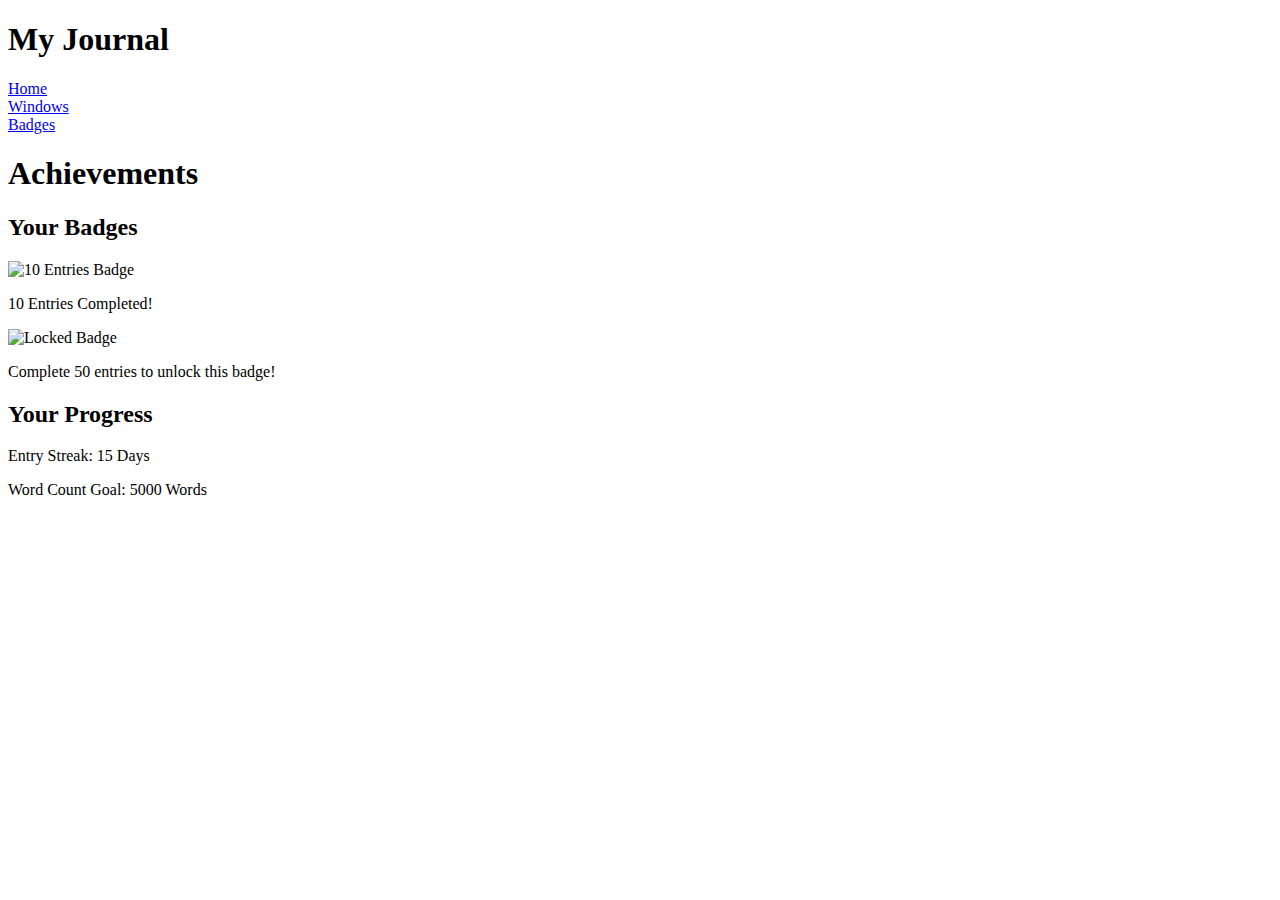
==== badges.html @ 163d496b "Add files via upload" ====
<!DOCTYPE html>
<html lang="en">
<head>
  <meta charset="UTF-8">
  <meta name="viewport" content="width=device-width, initial-scale=1.0">
  <title>Journal Entry</title>
  <link rel="stylesheet" type="text/css" href="css/style.css">
  
  <!-- Header Start -->
  <header>
    <div class="header1"> 
      <h1>My Journal</h1>
    </div>
    <div class="container-fluid">
      <div class="navb-items">
        <div class="item">
          <a href="/">Home</a>
        </div>
        <div class="item">
          <a href="windows.html">Windows</a>
        </div>
        <div class="item">
          <a href="badges.html">Badges</a>
        </div>
      </div>
    </div>
  </header>


<div id="achievement-page">
  <h1>Achievements</h1>
    
    <section id="badges">
      <h2>Your Badges</h2>
      <div class="badge unlocked">
        <img src="badge-10-entries.png" alt="10 Entries Badge">
        <p>10 Entries Completed!</p>
      </div>
      <div class="badge locked">
        <img src="badge-locked.png" alt="Locked Badge">
        <p>Complete 50 entries to unlock this badge!</p>
      </div>
    </section>
    
    <section id="progress">
      <h2>Your Progress</h2>
      <div class="progress-item">
        <p>Entry Streak: 15 Days</p>
        <div class="progress-bar">
          <div class="progress" style="width: 50%;"></div>
        </div>
      </div>
      <div class="progress-item">
        <p>Word Count Goal: 5000 Words</p>
        <div class="progress-bar">
          <div class="progress" style="width: 75%;"></div>
        </div>
      </div>
    </section>
  </div>
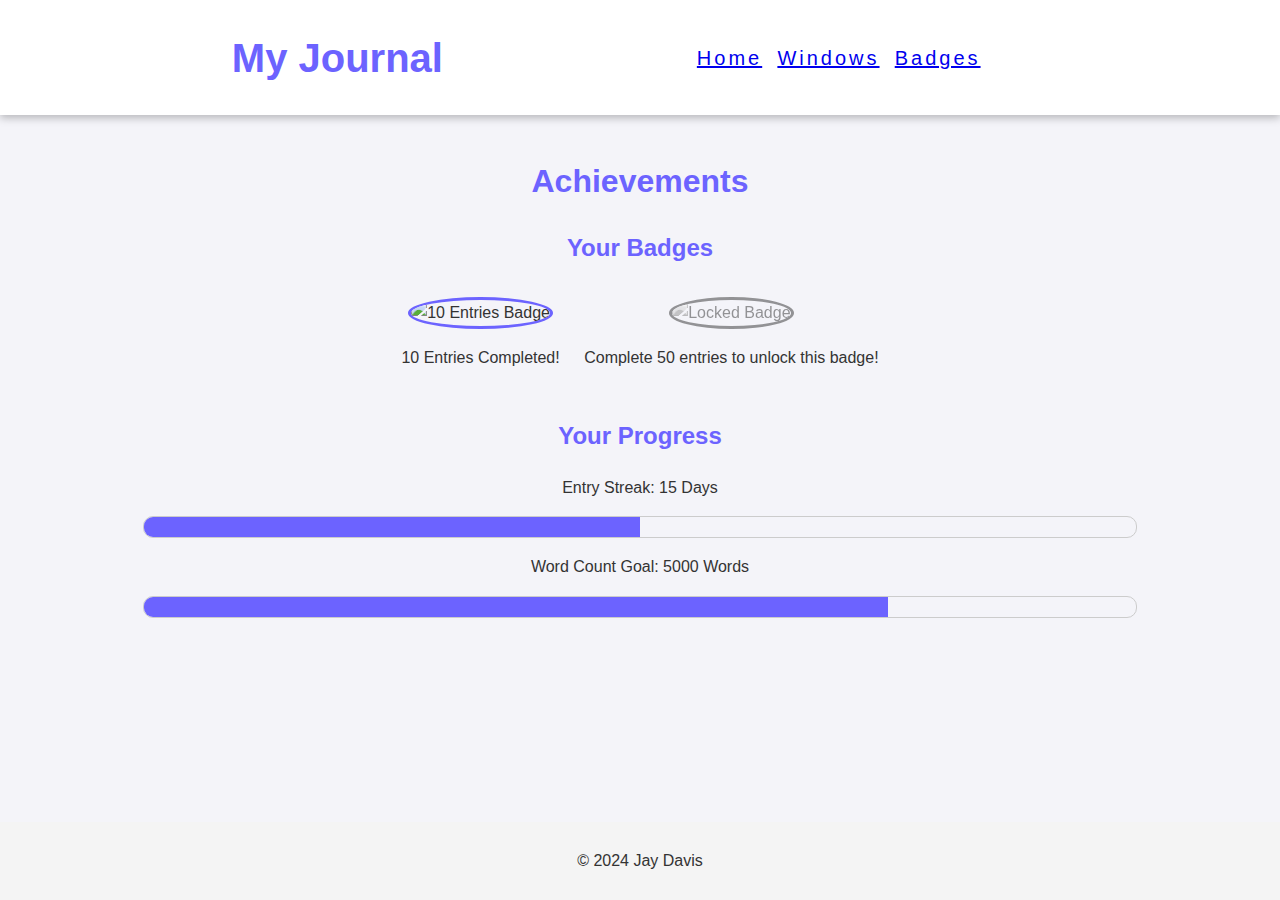
==== commit 579769fe: "Add files via upload" ====
--- a/badges.html
+++ b/badges.html
@@ -5,7 +5,9 @@
   <meta name="viewport" content="width=device-width, initial-scale=1.0">
   <title>Journal Entry</title>
   <link rel="stylesheet" type="text/css" href="css/style.css">
-  
+</head>
+
+  <body>
   <!-- Header Start -->
   <header>
     <div class="header1"> 
@@ -25,7 +27,7 @@
       </div>
     </div>
   </header>
-
+</head>
 
 <div id="achievement-page">
   <h1>Achievements</h1>
@@ -33,11 +35,11 @@
     <section id="badges">
       <h2>Your Badges</h2>
       <div class="badge unlocked">
-        <img src="badge-10-entries.png" alt="10 Entries Badge">
+        <img src="10 entry medal.png" alt="10 Entries Badge">
         <p>10 Entries Completed!</p>
       </div>
       <div class="badge locked">
-        <img src="badge-locked.png" alt="Locked Badge">
+        <img src="achiever.png" alt="Locked Badge">
         <p>Complete 50 entries to unlock this badge!</p>
       </div>
     </section>
@@ -57,4 +59,10 @@
         </div>
       </div>
     </section>
-  </div>+  </div>
+</body>
+
+
+  <footer>
+    <p>&copy; 2024 Jay Davis</p>
+  </footer>--- a/css/style.css
+++ b/css/style.css
@@ -0,0 +1,433 @@
+/*navigation bar*/
+nav ul li {
+  display: inline;
+  margin-right: 10px;
+}
+body {
+    font-family: Arial, sans-serif;
+    margin: 0;
+    padding: 0;
+    line-height: 1.6;
+    background: #f4f4f9;
+    color: #333;
+  }
+  
+  header {
+    background: #6c63ff;
+    color: #fff;
+    padding: 1em 0;
+    text-align: center;
+    font-size: 15pt;
+  }
+  header {
+    width: 100vw;
+    height: 75px;
+    background-color: #fff;
+    box-shadow: 0px 3px 8px rgba(0, 0, 0, 25%);
+    display: flex;
+    align-items: center;
+    justify-content: space-evenly;
+  }
+  
+  
+  header .container-fluid {
+    /* width: 100%; */
+    padding: 0 60px;
+    display: flex;
+    align-items: center;
+    justify-content: space-between;
+  }
+  
+  header .header1{
+    display: flex;
+    align-items: center;
+    justify-content: center; /* Centers horizontally */
+    align-items: center; /* Centers vertically */
+  }
+  
+  header .navb-logo {
+    font-weight: 800;
+    font-size: 32px;
+  }
+  
+  header .navb-items {
+    display: flex;
+    align-items: center;
+    justify-content: flex-end;
+    letter-spacing: 3px;
+    width: 100%;
+  }
+  
+  header .mobile-toggle i {
+    font-size: 20px;
+  }
+  
+  header .item {
+    margin: 1% 3%;
+    text-align: center;
+    letter-spacing: 3px;
+    color: #102447;
+    transition: all 0.1s ease;
+    -webkit-transition: all 0.1s ease;
+    -moz-transition: all 0.1s ease;
+    -ms-transition: all 0.1s ease;
+    -o-transition: all 0.1s ease;
+    border-bottom: 0px solid #64d6f4;
+    border-top: 0px solid #64d6f4;
+    cursor: pointer;
+  }
+  
+  header .item:hover {
+    border-bottom: 3px solid #64d6f4;
+    border-top: 3px solid #64d6f4;
+  }
+  
+  header .item-button a {
+    background-color: #102447;
+    width: 150px;
+    height: 50px;
+    display: flex;
+    justify-content: center;
+    align-items: center;
+    font-size: 16px;
+    font-weight: 600;
+    color: #fff;
+    transition: all 0.5s ease;
+    -webkit-transition: all 0.5s ease;
+    -moz-transition: all 0.5s ease;
+    -ms-transition: all 0.5s ease;
+    -o-transition: all 0.5s ease;
+  }
+  
+  header .item-button a:hover {
+    background-color: #64d6f4;
+  }
+
+  main {
+    padding: 5em;
+  }
+  
+  section {
+    margin: 2em 0;
+  }
+  
+  form {
+    display: flex;
+    flex-direction: column;
+    gap: 1em;
+  }
+  
+  form label {
+    font-weight: bold;
+  }
+  
+  form input, form textarea, form button {
+    padding: 0.5em;
+    font-size: 1em;
+  }
+  
+  button {
+    background: #6c63ff;
+    color: #fff;
+    border: none;
+    cursor: pointer;
+    padding: 20px;
+    border-radius: 10px;
+  }
+  
+  form button:hover {
+    background: #4a46b3;
+  }
+  
+  #entries {
+    background: #fff;
+    border: 1px solid #ccc;
+    padding: 1em;
+  }
+  
+  .entry {
+    margin-bottom: 1em;
+    padding: 1em;
+    border: 1px solid #ccc;
+    background: #fafafa;
+  }
+  
+  .entry h3 {
+    margin: 0;
+  }
+  
+  .entry button {
+    margin-top: 0.5em;
+    padding: 0.3em 0.6em;
+    font-size: 0.9em;
+    color: #fff;
+    background: #e74c3c;
+    border: none;
+    cursor: pointer;
+  }
+  
+  .entry button:hover {
+    background: #c0392b;
+  }
+  #entry-form {
+    border-radius: 10px;
+  }
+  .form-group {
+    display: flex; /* Use Flexbox for alignment */
+    align-items: center; /* Vertically align label and input */
+    gap: 10px; /* Add spacing between label and input */
+  }
+
+  #submit {
+    margin: auto;
+    width: 200px;
+  }
+  
+  /* .form-group label {
+    flex: 1; /* Allow the label to take up some space 
+  } */
+  
+  .form-group input {
+    flex: 2; /* Allow the input to take more space */
+    width: 250px; /* Ensure the input takes full available width */
+  }
+    
+
+  
+    #quote-section {
+    display: flex;
+    flex-direction: row; /* Stack the quote and button vertically */
+    align-items: center; /* Center-align items horizontally */
+    justify-content: center; /* Center content vertically */
+    margin-top: 20px; /* Add spacing above the section */
+    gap: 15px; }
+
+    /* #title, #date{
+    max-width: 70%
+} */
+  /* Add border radius to input and textarea */
+  input, textarea {
+    border-radius: 10px;
+  }
+  /* Add differnt border radius  specifically to text input */
+  #content {
+    border-radius: 50px;
+    display: flex;
+  flex-direction: column; /* Ensures no other elements share the row */
+  width: 80%; /* Adjust this percentage to your desired width */
+  margin: 0 auto; /* Centers the content box */
+  max-width: 1200px; 
+  padding: 50px;
+  font-size: 12pt;
+  }
+
+  #mood-options {
+    display: flex; /* Display emojis in a row */
+    justify-content: center; /* Center emojis */ /* Add spacing above and below emojis */
+    align-items: center;
+    gap: 30px
+
+  }
+
+  /* Hide the actual radio buttons */
+#mood-options input[type="radio"] {
+    display: none;
+  }
+  
+  /* Style the emoji labels */
+  #mood-options label {
+    font-size: 3rem; /* Make emojis larger */
+    cursor: pointer; /* Pointer cursor for clickable effect */
+    margin: 0 10px; /* Add spacing between emojis */
+  }
+  
+  /* Highlight the selected emoji */
+  #mood-options input[type="radio"]:checked + label {
+    border: 2px solid #6c63ff; /* Add a border around selected emoji */
+    border-radius: 50%; /* Make border round */
+    padding: 5px; /* Add spacing inside border */
+  }
+
+
+
+
+
+
+
+
+  /*Badges Page*/
+  #achievement-page {
+    font-family: Arial, sans-serif;
+    padding: 20px;
+    text-align: center;
+  }
+  
+  h1, h2 {
+    color: #6c63ff;
+  }
+  
+  #badges {
+    margin: 20px 0;
+  }
+  
+  .badge {
+    display: inline-block;
+    margin: 10px;
+    text-align: center;
+  }
+  
+  .badge img {
+    width: 100px;
+    height: 100px;
+  }
+  
+  .unlocked img {
+    border: 3px solid #6c63ff;
+    border-radius: 50%;
+  }
+  
+  .locked img {
+    filter: grayscale(100%);
+    opacity: 0.5;
+    border: solid;
+    border-radius: 50%;
+  }
+  
+  #progress {
+    margin: 20px 0;
+  }
+  
+  .progress-item {
+    margin-bottom: 15px;
+  }
+  
+  .progress-bar {
+    background-color: #f4f4f9;
+    border: 1px solid #ccc;
+    height: 20px;
+    width: 80%;
+    margin: 0 auto;
+    border-radius: 10px;
+    overflow: hidden;
+  }
+  
+  .progress {
+    background-color: #6c63ff;
+    height: 100%;
+  }
+
+  html, body {
+    margin: 0;
+    padding: 0;
+    height: 100%; /* Make the body take up the full height of the viewport */
+    display: flex;
+    flex-direction: column; /* Stack content vertically */
+  }
+  #achievement-page {
+    flex: 1; /* Make this section expand to fill available space */
+  }
+  
+  footer {
+    text-align: center;
+    background-color: #f4f4f4;
+    padding: 10px;
+    position: relative; /* Default positioning */
+  }
+
+
+  /*Virutal Window Page*/
+  .virtual-window {
+    position: relative;
+    width: 100%;
+    max-width: 1000px;
+    height: 400px;
+    margin: 0px auto;
+    border: 10px solid #ddd;
+    border-radius: 12px;
+    background: rgba(255, 255, 255, 0.2); /* Semi-transparent background */
+    backdrop-filter: blur(10px); /* Frosted glass effect */
+    border: 1px solid rgba(255, 255, 255, 0.3);
+    box-shadow: 0 4px 8px rgba(0, 0, 0, 0.2);
+    overflow: hidden;
+    background-color: lightblue; /* Add desired frame color */
+  }
+  
+  .virtual-window .overlay {
+    width: 100%; /* Make the window responsive */
+    max-width: 500px; /* Set a maximum width */
+    height: 500px; /* Adjust the height */
+    margin: 20px auto; /* Center the window */
+    border: 10px solid #ddd; /* Add a light gray frame */
+    border-radius: 12px; /* Round the corners for a soft look */
+    box-shadow: 0 4px 8px rgba(0, 0, 0, 0.2); /* Add shadow for a realistic effect */
+    overflow: hidden; /* Prevent content overflow */
+    background-color: #f5f5f5; /* Frame color */
+    position: relative; /* Ensure ::before grid lines work properly */
+    transition: top 0.5s ease, left 0.5s ease, transform 0.5s ease
+  }
+  
+  .virtual-window video {
+    width: 100%; /* Video fills the container */
+    height: 100%; /* Maintain aspect ratio */
+    object-fit: cover; /* Ensure video scales without distortion */
+  }
+
+  #change-video-btn {
+    display: block;
+    margin: 10px auto;
+    padding: 10px 20px;
+    font-size: 16px;
+    color: white;
+    background-color: #6c63ff;
+    border: none;
+    border-radius: 5px;
+    cursor: pointer;
+  }
+#change-video-btn:hover {
+  background-color: #4a46b3;
+}  
+
+.virtual-window-container {
+  position: relative; /* Ensures the placeholder aligns correctly */
+}
+
+.virtual-window-placeholder {
+  height: 405px; /* Match the height of the virtual window */
+  width: 100%; /* Ensure it spans the full width */
+  margin: 20px auto; /* Match the virtual window's margin */
+  padding: 0; /* Match padding (if any) */
+  border: 10px solid transparent; /* Placeholder for border effect */
+  box-sizing: border-box; /* Include padding and border in width/height */
+}
+
+
+.placeholder-text {
+  display: none; /* Hidden by default */
+  font-size: 18px;
+  font-style: italic;
+  color: #333;
+  margin: 20px auto;
+  padding: 10px;
+  border: 1px solid #ccc;
+  border-radius: 5px;
+  background-color: #f9f9f9;
+  max-width: 600px;
+  text-align: center;
+}
+
+#jornaling-text {
+  display: flex;
+  flex-direction: column; /* Ensures elements are stacked vertically */
+  align-items: center; /* Centers elements horizontally */
+  justify-content: center; /* Centers elements vertically (if needed, adjust height accordingly) */
+  text-align: center; /* Ensures text is centered */
+  padding: 20px; /* Optional: Adds padding around the section */
+  min-height: 300px; /* Optional: Adjust height as needed */
+}
+
+#jornaling-text button {
+  margin-top: 20px; /* Adds some spacing above the button */
+  padding: 10px 20px; /* Optional: Adjust button padding for aesthetics */
+}
+
+
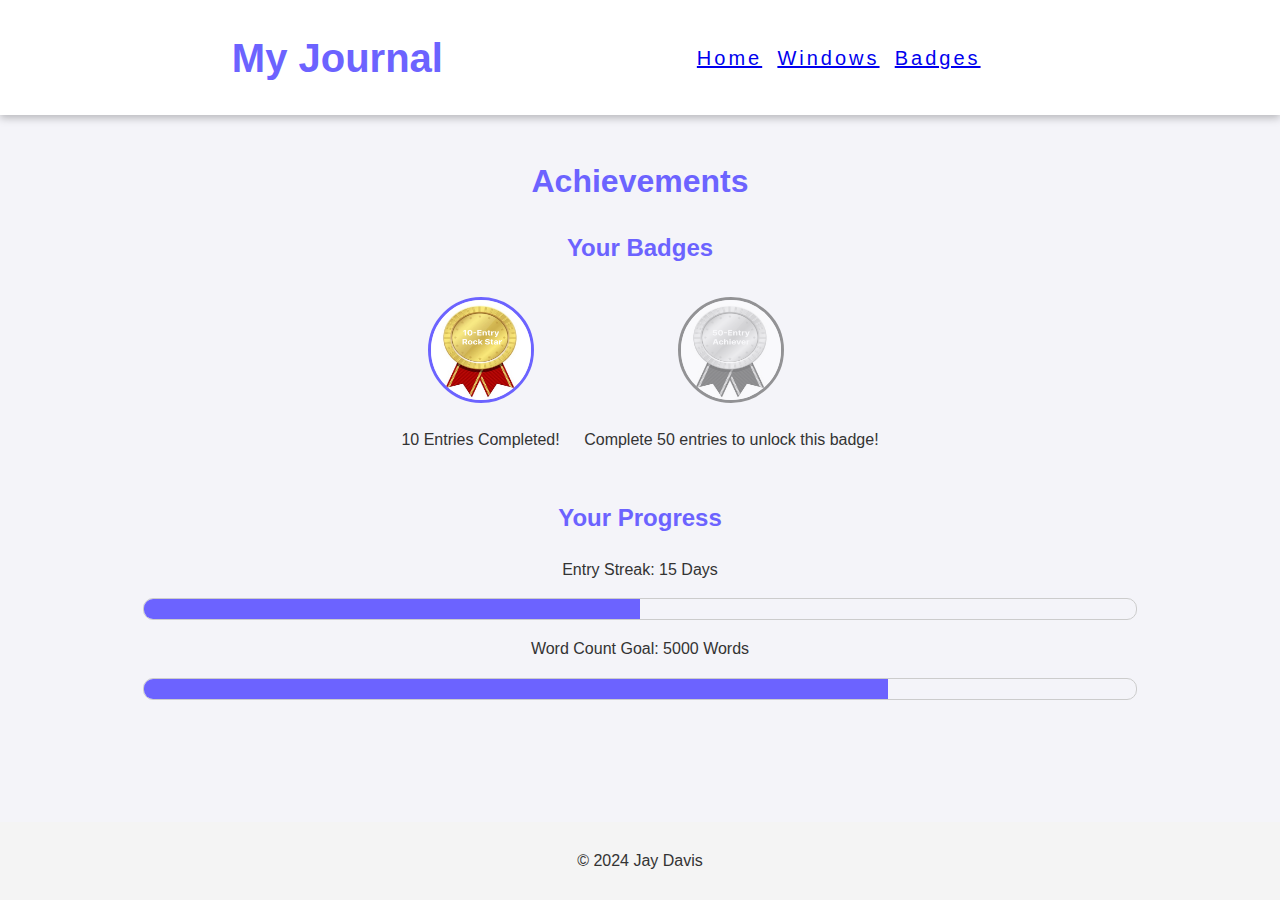
==== commit e4843b9c: "Add files via upload" ====
--- a/badges.html
+++ b/badges.html
@@ -16,7 +16,7 @@
     <div class="container-fluid">
       <div class="navb-items">
         <div class="item">
-          <a href="/">Home</a>
+          <a href="index.html">Home</a>
         </div>
         <div class="item">
           <a href="windows.html">Windows</a>
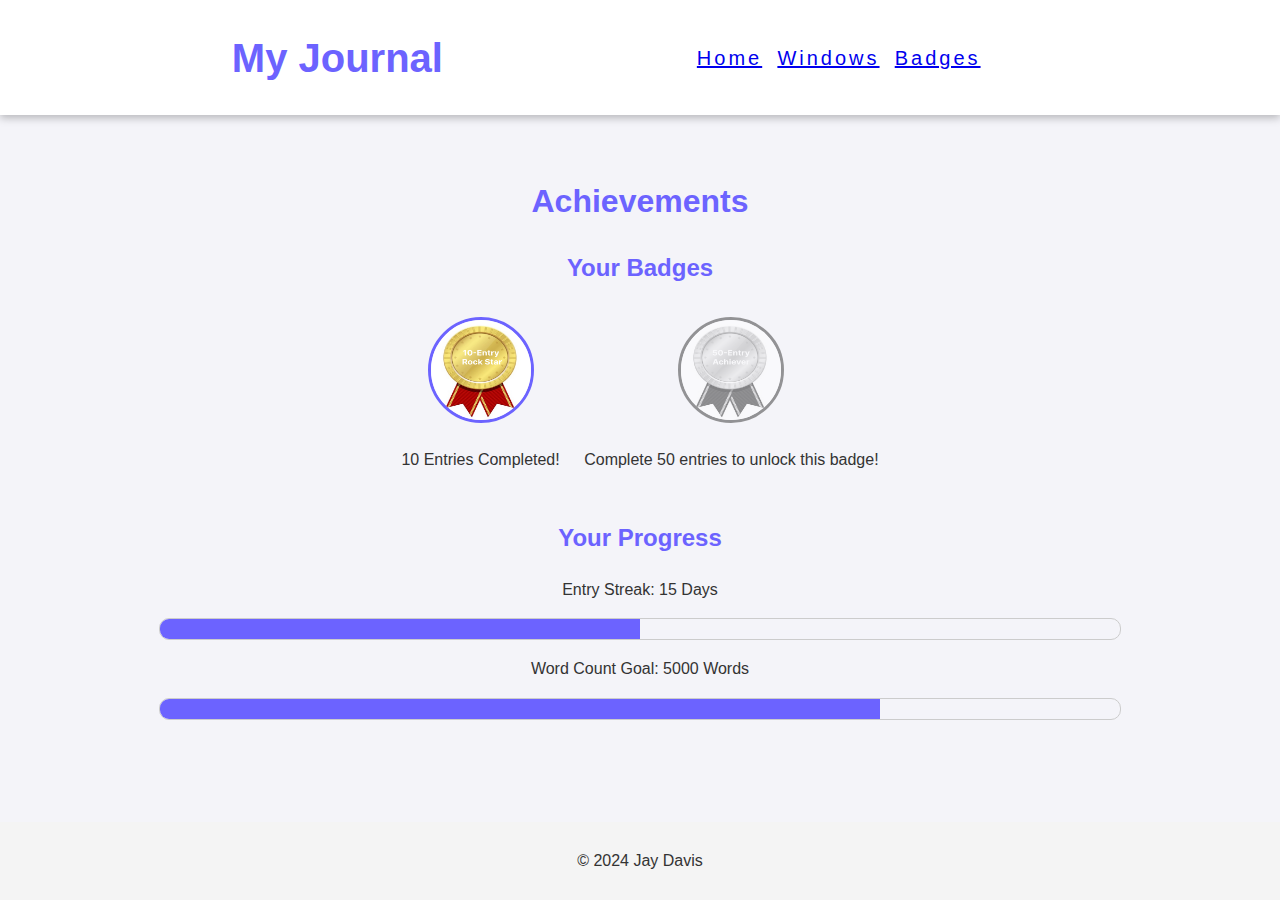
==== commit 065a46f8: "Add files via upload" ====
--- a/badges.html
+++ b/badges.html
@@ -28,7 +28,8 @@
     </div>
   </header>
 </head>
-
+ <!-- Main Content -->
+ <main id="achievement-page">
 <div id="achievement-page">
   <h1>Achievements</h1>
     
@@ -61,7 +62,7 @@
     </section>
   </div>
 </body>
-
+</main>
 
   <footer>
     <p>&copy; 2024 Jay Davis</p>
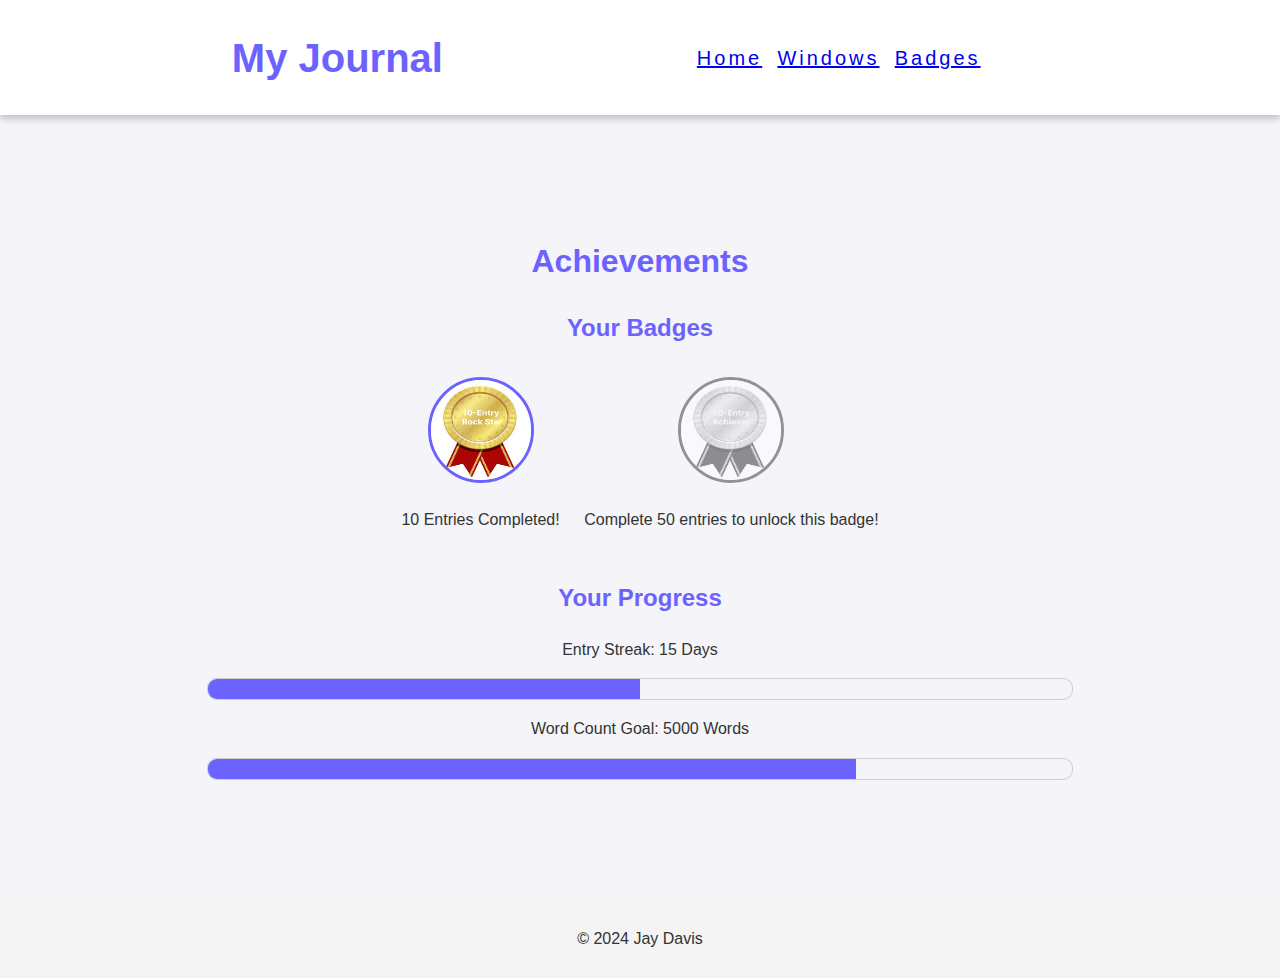
==== commit 88425ba6: "Add files via upload" ====
--- a/badges.html
+++ b/badges.html
@@ -7,7 +7,8 @@
   <link rel="stylesheet" type="text/css" href="css/style.css">
 </head>
 
-  <body>
+<body>
+    <div class="skip"><a href="#main">Skip to Main Content</a></div>
   <!-- Header Start -->
   <header>
     <div class="header1"> 
@@ -27,9 +28,9 @@
       </div>
     </div>
   </header>
-</head>
+
  <!-- Main Content -->
- <main id="achievement-page">
+ <main id="main">
 <div id="achievement-page">
   <h1>Achievements</h1>
     
@@ -61,9 +62,11 @@
       </div>
     </section>
   </div>
-</body>
+
 </main>
 
   <footer>
     <p>&copy; 2024 Jay Davis</p>
-  </footer>+  </footer>
+</body>
+</html>--- a/css/style.css
+++ b/css/style.css
@@ -1,3 +1,26 @@
+.skip a{
+  background: white;
+  left: 0;
+  padding: 6px;
+  -webkit-transition: top 1s ease-out;
+  transition: top 1s ease-out;
+  z-index: 1;
+}
+.skip a {
+  position: absolute;
+  top: -40px;
+}
+
+/* Step 2b: Write selector/rule property to position the skip class element when it is in focus*/
+.skip a:focus {
+  top: 20px;
+}
+
+/* Step 3: Write selector/rule property to style all elements when in focus*/
+:focus {
+  border: 2px solid #000;
+}
+
 /*navigation bar*/
 nav ul li {
   display: inline;
@@ -127,7 +150,7 @@
   }
   
   button {
-    background: #6c63ff;
+    background: #7422ee;
     color: #fff;
     border: none;
     cursor: pointer;
@@ -378,7 +401,7 @@
     padding: 10px 20px;
     font-size: 16px;
     color: white;
-    background-color: #6c63ff;
+    background-color: #7422ee;
     border: none;
     border-radius: 5px;
     cursor: pointer;
